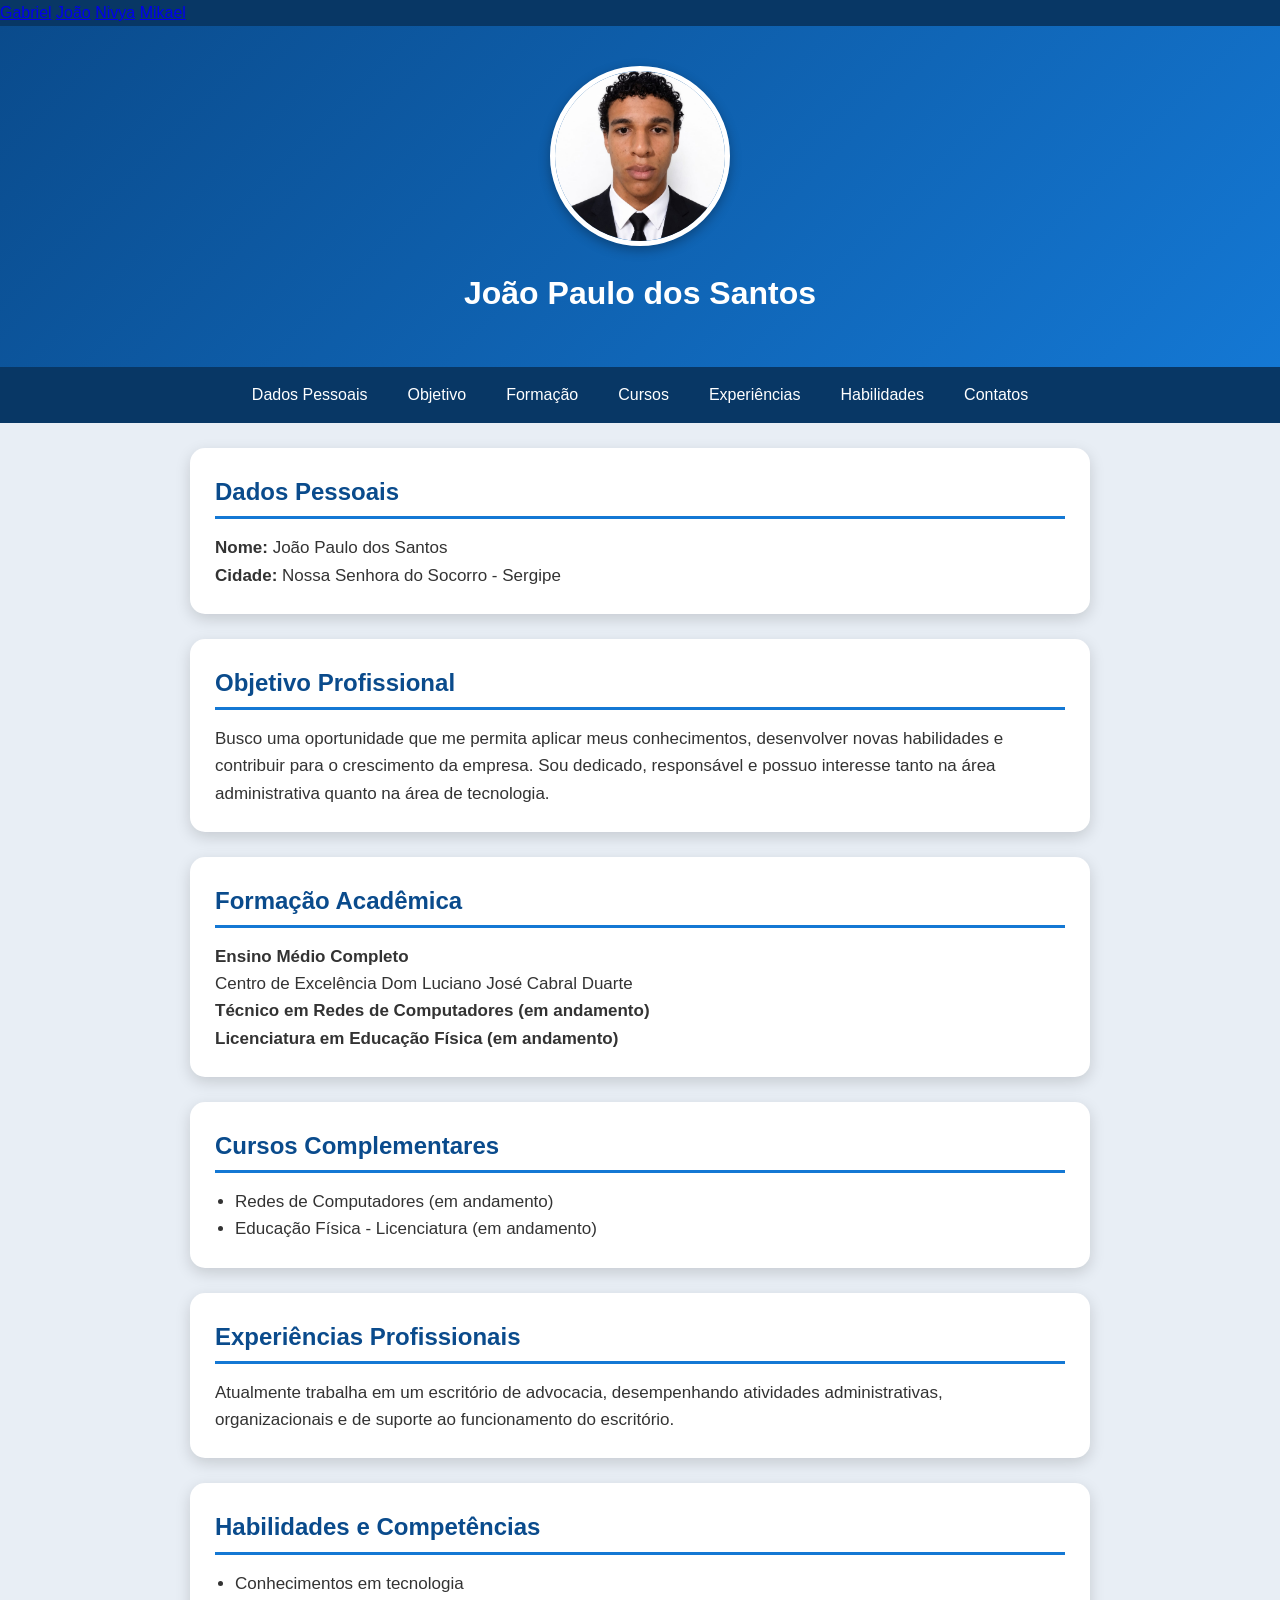
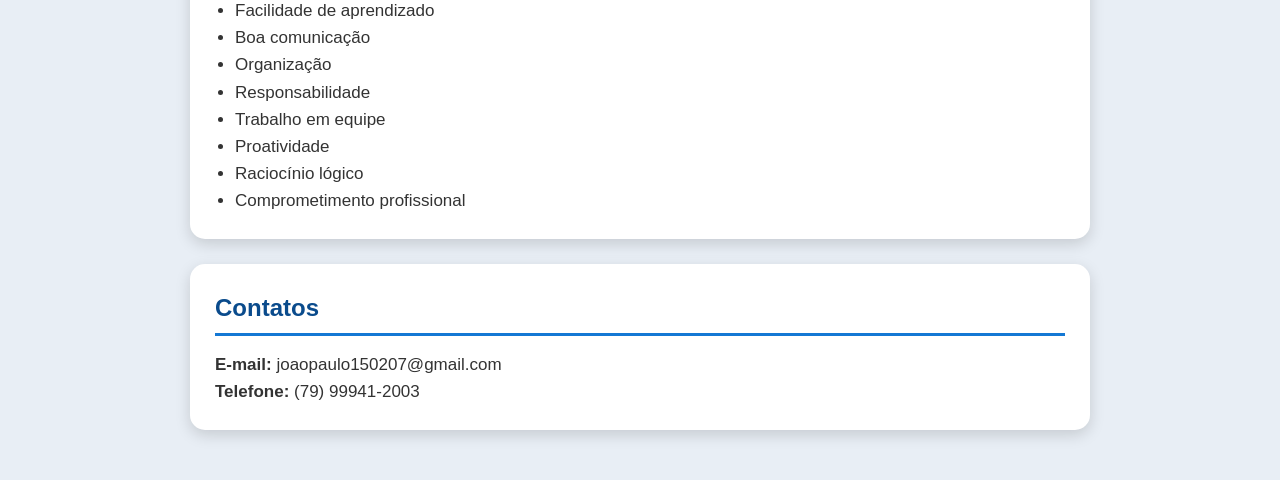
==== joao.html @ 646abde5 "Add files via upload" ====
<!DOCTYPE html>
<html lang="pt-BR">

<head>
    <meta charset="UTF-8">
    <meta name="viewport" content="width=device-width, initial-scale=1.0">
    <title>Currículo Online - João Paulo dos Santos</title>

    <link rel="stylesheet" href="style.css">
</head>

<body>
    <nav>
    <a href="index.html">Gabriel</a>
    <a href="joao.html">João</a>
    <a href="nivya.html">Nivya</a>
    <a href="mikael.html">Mikael</a>
</nav>

    <!-- Cabeçalho -->
    <header>
        <img src="joao.jpg" alt="Foto de João Paulo dos Santos" class="foto">

        <h1>João Paulo dos Santos</h1>
    </header>

    <!-- Menu de Navegação -->
    <nav>
        <ul>
            <li><a href="#dados">Dados Pessoais</a></li>
            <li><a href="#objetivo">Objetivo</a></li>
            <li><a href="#formacao">Formação</a></li>
            <li><a href="#cursos">Cursos</a></li>
            <li><a href="#experiencias">Experiências</a></li>
            <li><a href="#habilidades">Habilidades</a></li>
            <li><a href="#contatos">Contatos</a></li>
        </ul>
    </nav>

    <!-- Dados Pessoais -->
    <section id="dados">
        <h2>Dados Pessoais</h2>

        <p><strong>Nome:</strong> João Paulo dos Santos</p>
        <p><strong>Cidade:</strong> Nossa Senhora do Socorro - Sergipe</p>
    </section>

    <!-- Objetivo Profissional -->
    <section id="objetivo">
        <h2>Objetivo Profissional</h2>

        <p>
            Busco uma oportunidade que me permita aplicar meus conhecimentos,
            desenvolver novas habilidades e contribuir para o crescimento da
            empresa. Sou dedicado, responsável e possuo interesse tanto na área
            administrativa quanto na área de tecnologia.
        </p>
    </section>

    <!-- Formação Acadêmica -->
    <section id="formacao">
        <h2>Formação Acadêmica</h2>

        <p>
            <strong>Ensino Médio Completo</strong><br>
            Centro de Excelência Dom Luciano José Cabral Duarte
        </p>

        <p>
            <strong>Técnico em Redes de Computadores (em andamento)</strong>
        </p>

        <p>
            <strong>Licenciatura em Educação Física (em andamento)</strong>
        </p>
    </section>

    <!-- Cursos Complementares -->
    <section id="cursos">
        <h2>Cursos Complementares</h2>

        <ul>
            <li>Redes de Computadores (em andamento)</li>
            <li>Educação Física - Licenciatura (em andamento)</li>
        </ul>
    </section>

    <!-- Experiências Profissionais -->
    <section id="experiencias">
        <h2>Experiências Profissionais</h2>

        <p>
            Atualmente trabalha em um escritório de advocacia,
            desempenhando atividades administrativas, organizacionais
            e de suporte ao funcionamento do escritório.
        </p>
    </section>

    <!-- Habilidades e Competências -->
    <section id="habilidades">
        <h2>Habilidades e Competências</h2>

        <ul>
            <li>Conhecimentos em tecnologia</li>
            <li>Facilidade de aprendizado</li>
            <li>Boa comunicação</li>
            <li>Organização</li>
            <li>Responsabilidade</li>
            <li>Trabalho em equipe</li>
            <li>Proatividade</li>
            <li>Raciocínio lógico</li>
            <li>Comprometimento profissional</li>
        </ul>
    </section>

    <!-- Contatos -->
    <section id="contatos">
        <h2>Contatos</h2>

        <p><strong>E-mail:</strong> joaopaulo150207@gmail.com</p>
        <p><strong>Telefone:</strong> (79) 99941-2003</p>
    </section>

    <script src="script.js"></script>

</body>

</html>
---- style.css ----
/* Configurações gerais */
* {
    margin: 0;
    padding: 0;
    box-sizing: border-box;
}

body {
    font-family: Arial, sans-serif;
    background: #e8eef5;
    color: #333;
    line-height: 1.6;
}

/* Cabeçalho */
header {
    background: linear-gradient(135deg, #0a4b8c, #1478d4);
    color: white;
    text-align: center;
    padding: 40px 20px;
}

.foto {
    width: 180px;
    height: 180px;
    border-radius: 50%;
    object-fit: cover;
    border: 5px solid white;
    box-shadow: 0 4px 12px rgba(0,0,0,0.3);
    margin-bottom: 15px;
}

header h1 {
    font-size: 32px;
    margin-bottom: 8px;
}

header p {
    font-size: 18px;
}

/* Menu */
nav {
    background: #083765;
    position: sticky;
    top: 0;
}

nav ul {
    list-style: none;
    display: flex;
    justify-content: center;
    flex-wrap: wrap;
}

nav ul li a {
    display: block;
    color: white;
    text-decoration: none;
    padding: 15px 20px;
    transition: 0.3s;
}

nav ul li a:hover {
    background: #0f5ba8;
}

/* Seções */
section {
    background: white;
    max-width: 900px;
    margin: 25px auto;
    padding: 25px;
    border-radius: 15px;
    box-shadow: 0 5px 15px rgba(0,0,0,0.15);
}

section h2 {
    color: #0a4b8c;
    margin-bottom: 15px;
    border-bottom: 3px solid #1478d4;
    padding-bottom: 5px;
}

section ul {
    margin-left: 20px;
}

section p,
section li {
    font-size: 17px;
}

/* Rodapé de contato */
#contatos {
    margin-bottom: 50px;
}

/* Responsividade */
@media (max-width: 600px) {
    header h1 {
        font-size: 24px;
    }

    header p {
        font-size: 16px;
    }

    .foto {
        width: 140px;
        height: 140px;
    }

    nav ul {
        flex-direction: column;
        text-align: center;
    }

    section {
        margin: 15px;
        padding: 20px;
    }
}
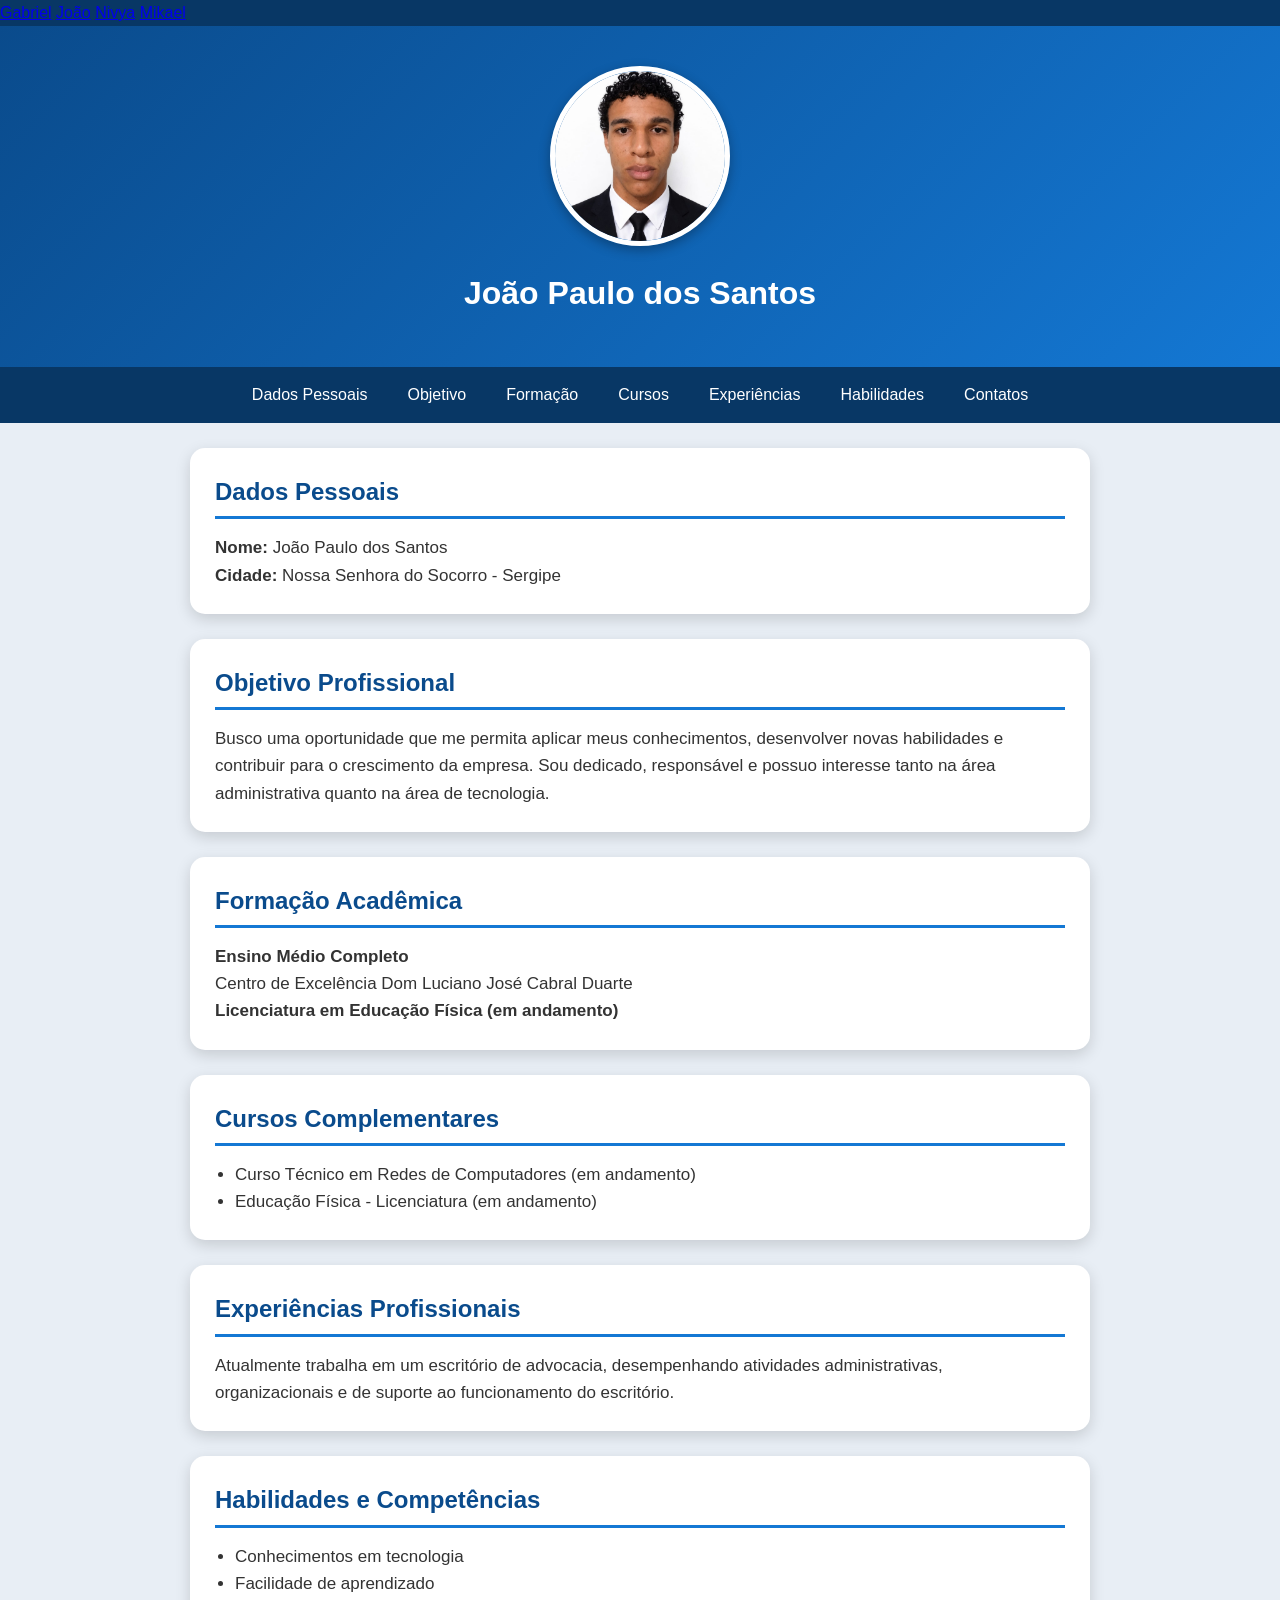
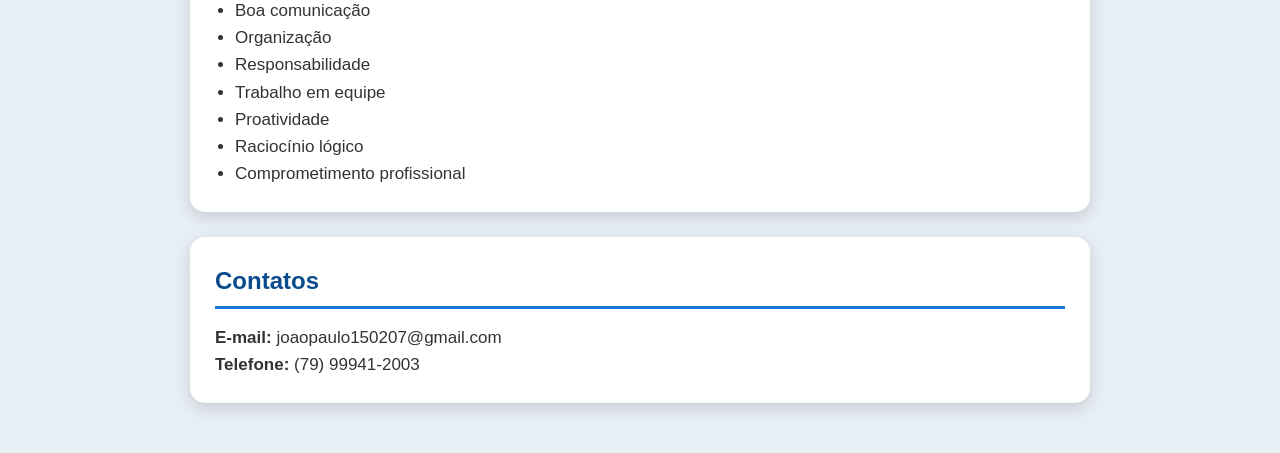
==== commit bc9f7372: "Add files via upload" ====
--- a/joao.html
+++ b/joao.html
@@ -67,10 +67,6 @@
         </p>
 
         <p>
-            <strong>Técnico em Redes de Computadores (em andamento)</strong>
-        </p>
-
-        <p>
             <strong>Licenciatura em Educação Física (em andamento)</strong>
         </p>
     </section>
@@ -80,7 +76,7 @@
         <h2>Cursos Complementares</h2>
 
         <ul>
-            <li>Redes de Computadores (em andamento)</li>
+            <li>Curso Técnico em Redes de Computadores (em andamento)</li>
             <li>Educação Física - Licenciatura (em andamento)</li>
         </ul>
     </section>
